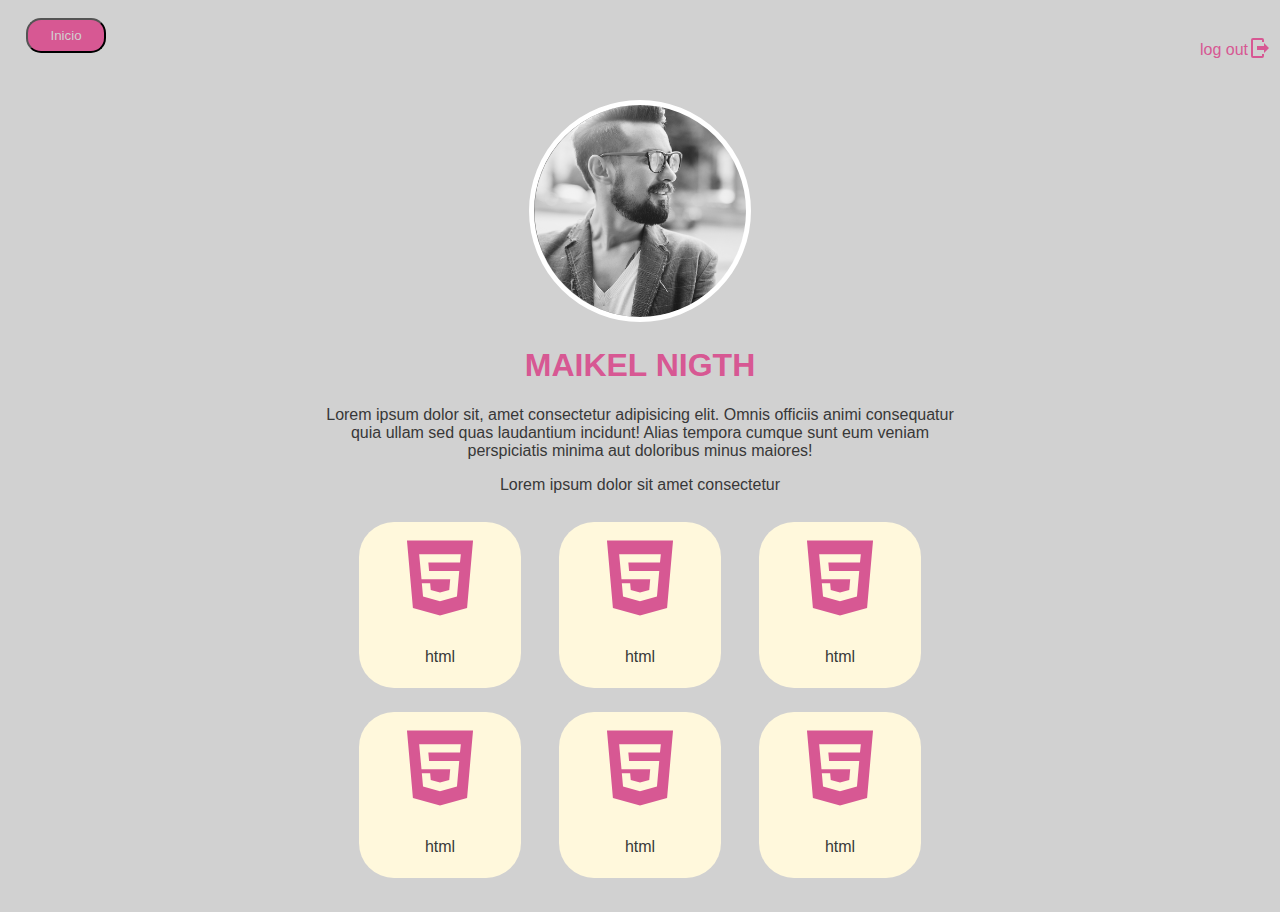
==== grid/grid2/figma/index.html @ 7cc32eda "responsive figma" ====
<!DOCTYPE html>
<html lang="en">
<head>
    <meta charset="UTF-8">
    <meta http-equiv="X-UA-Compatible" content="IE=edge">
    <meta name="viewport" content="width=device-width, initial-scale=1.0">
    <title>Document</title>
    <link rel="stylesheet" href="../style.css" class="css">
</head>
<body>

   <header>
    <button class="button" type="button" name="myButton">Inicio</button>
        <div class="logout">
    <span>log out</span>
        <span><svg style="width:24px;height:24px" viewBox="0 0 24 24">
            <path fill="currentColor" d="M16,17V14H9V10H16V7L21,12L16,17M14,2A2,2 0 0,1 16,4V6H14V4H5V20H14V18H16V20A2,2 0 0,1 14,22H5A2,2 0 0,1 3,20V4A2,2 0 0,1 5,2H14Z" />
        </svg></span>
    </div>
    </header>  
    
    
    <div class="section">
        <div class="avatar">

        </div>
    </div>
    <article>
        <div class="text_area">
            <h1>MAIKEL NIGTH</h1>
<p>Lorem ipsum dolor sit, amet consectetur adipisicing elit. Omnis officiis animi consequatur quia ullam sed quas laudantium incidunt! Alias tempora cumque sunt eum veniam perspiciatis minima aut doloribus minus maiores!</p>
    
    <p>Lorem ipsum dolor sit amet consectetur</p>
</article>
</div>
    <div class="iconos">

        <div class="icon">
           
            <div>
                <svg style="width:100px;height:100px" viewBox="0 0 24 24">
                    <path fill="currentColor" d="M12,17.56L16.07,16.43L16.62,10.33H9.38L9.2,8.3H16.8L17,6.31H7L7.56,12.32H14.45L14.22,14.9L12,15.5L9.78,14.9L9.64,13.24H7.64L7.93,16.43L12,17.56M4.07,3H19.93L18.5,19.2L12,21L5.5,19.2L4.07,3Z" />
                </svg>
            </div>
            <p>html</p>
        </div>
        <div class="icon">
           
            <div>
                <svg style="width:100px;height:100px" viewBox="0 0 24 24">
                    <path fill="currentColor" d="M12,17.56L16.07,16.43L16.62,10.33H9.38L9.2,8.3H16.8L17,6.31H7L7.56,12.32H14.45L14.22,14.9L12,15.5L9.78,14.9L9.64,13.24H7.64L7.93,16.43L12,17.56M4.07,3H19.93L18.5,19.2L12,21L5.5,19.2L4.07,3Z" />
                </svg>
            </div>
            <p>html</p>
        </div>
        <div class="icon">
           
            <div>
                <svg style="width:100px;height:100px" viewBox="0 0 24 24">
                    <path fill="currentColor" d="M12,17.56L16.07,16.43L16.62,10.33H9.38L9.2,8.3H16.8L17,6.31H7L7.56,12.32H14.45L14.22,14.9L12,15.5L9.78,14.9L9.64,13.24H7.64L7.93,16.43L12,17.56M4.07,3H19.93L18.5,19.2L12,21L5.5,19.2L4.07,3Z" />
                </svg>
            </div>
            <p>html</p>
        </div>
        <div class="icon">
           
            <div>
                <svg style="width:100px;height:100px" viewBox="0 0 24 24">
                    <path fill="currentColor" d="M12,17.56L16.07,16.43L16.62,10.33H9.38L9.2,8.3H16.8L17,6.31H7L7.56,12.32H14.45L14.22,14.9L12,15.5L9.78,14.9L9.64,13.24H7.64L7.93,16.43L12,17.56M4.07,3H19.93L18.5,19.2L12,21L5.5,19.2L4.07,3Z" />
                </svg>
            </div>
            <p>html</p>
        </div>
        <div class="icon">
           
            <div>
                <svg style="width:100px;height:100px" viewBox="0 0 24 24">
                    <path fill="currentColor" d="M12,17.56L16.07,16.43L16.62,10.33H9.38L9.2,8.3H16.8L17,6.31H7L7.56,12.32H14.45L14.22,14.9L12,15.5L9.78,14.9L9.64,13.24H7.64L7.93,16.43L12,17.56M4.07,3H19.93L18.5,19.2L12,21L5.5,19.2L4.07,3Z" />
                </svg>
            </div>
            <p>html</p>
        </div>
        <div class="icon">
           
            <div>
                <svg style="width:100px;height:100px" viewBox="0 0 24 24">
                    <path fill="currentColor" d="M12,17.56L16.07,16.43L16.62,10.33H9.38L9.2,8.3H16.8L17,6.31H7L7.56,12.32H14.45L14.22,14.9L12,15.5L9.78,14.9L9.64,13.24H7.64L7.93,16.43L12,17.56M4.07,3H19.93L18.5,19.2L12,21L5.5,19.2L4.07,3Z" />
                </svg>
            </div>
            <p>html</p>
        </div>

       

       
        
        

    </div>


    
</body>
</html>
---- grid/grid2/style.css ----
html {
  font-size: 100%;
}

body, html {
  height: 100%;
}

body {
  font-family: "Gill Sans", "Gill Sans MT", Calibri, "Trebuchet MS", sans-serif;
  background-color: #d1d1d1;
  color: #d75893;
}

.avatar {
  width: 200px;
  height: 200px;
  background-image: url(/grid/grid2/img/user.png);
  padding: 6px;
  border: solid 5px white;
  border-radius: 50%;
  background-color: grey;
  background-position: center;
  background-repeat: no-repeat;
  background-size: cover;
  -webkit-box-align: center;
      -ms-flex-align: center;
          align-items: center;
  display: inline-block;
}

.icon {
  -webkit-box-align: center;
      -ms-flex-align: center;
          align-items: center;
  text-align: center;
  -webkit-box-pack: center;
      -ms-flex-pack: center;
          justify-content: center;
  padding: 6px;
  margin: 12px;
}

header {
  width: 100%;
  display: -webkit-box;
  display: -ms-flexbox;
  display: flex;
  margin-right: 12px;
  margin: 12px;
  -webkit-box-pack: justify;
      -ms-flex-pack: justify;
          justify-content: space-between;
  padding: 6px;
  text-align: center;
  padding: 6px;
}

.button {
  border-radius: 15px;
  background-color: #d75893;
  color: #d1d1d1;
  height: 35px;
  width: 80px;
  padding: 6px;
}

.logout {
  display: -webkit-box;
  display: -ms-flexbox;
  display: flex;
  -webkit-box-align: center;
      -ms-flex-align: center;
          align-items: center;
  -webkit-box-pack: center;
      -ms-flex-pack: center;
          justify-content: center;
  margin: 18px;
}

.section {
  position: relative;
  text-align: center;
}

.iconos {
  display: -webkit-box;
  display: -ms-flexbox;
  display: flex;
  -ms-flex-wrap: wrap;
      flex-wrap: wrap;
  -ms-flex-pack: distribute;
      justify-content: space-around;
}

.icon {
  background-color: cornsilk;
  border-radius: 35px;
  width: 150px;
}

.text_area {
  color: #383838;
  margin: 12px;
  -webkit-box-align: center;
      -ms-flex-align: center;
          align-items: center;
  text-align: center;
}

/*------------------- @media---------------------*/
@media all and (min-width: 600px) {
  .iconos {
    display: -webkit-box;
    display: -ms-flexbox;
    display: flex;
    -ms-flex-wrap: wrap;
        flex-wrap: wrap;
    -ms-flex-pack: distribute;
        justify-content: space-around;
    max-width: 600px;
    -webkit-box-align: center;
        -ms-flex-align: center;
            align-items: center;
    margin-left: auto;
    margin-right: auto;
  }

  .text_area {
    color: #383838;
    margin: 12px;
    -webkit-box-align: center;
        -ms-flex-align: center;
            align-items: center;
    text-align: center;
    max-width: 650px;
    margin-left: auto;
    margin-right: auto;
  }
}
.grid {
  display: -webkit-box;
  display: -ms-flexbox;
  display: flex;
  margin-left: auto;
  margin-right: auto;
  max-width: 2048px;
  width: 80%;
}
.grid__cell {
  padding: 12px;
  margin: 11px;
}
.grid__cell--50 {
  -webkit-box-flex: 0;
      -ms-flex: 0 0 calc(10% - 6px);
          flex: 0 0 calc(10% - 6px);
}
.grid__cell--10 {
  -webkit-box-flex: 0;
      -ms-flex: 0 0 10%;
          flex: 0 0 10%;
}

p {
  color: #383838;
}

h1 {
  color: #d75893;
}
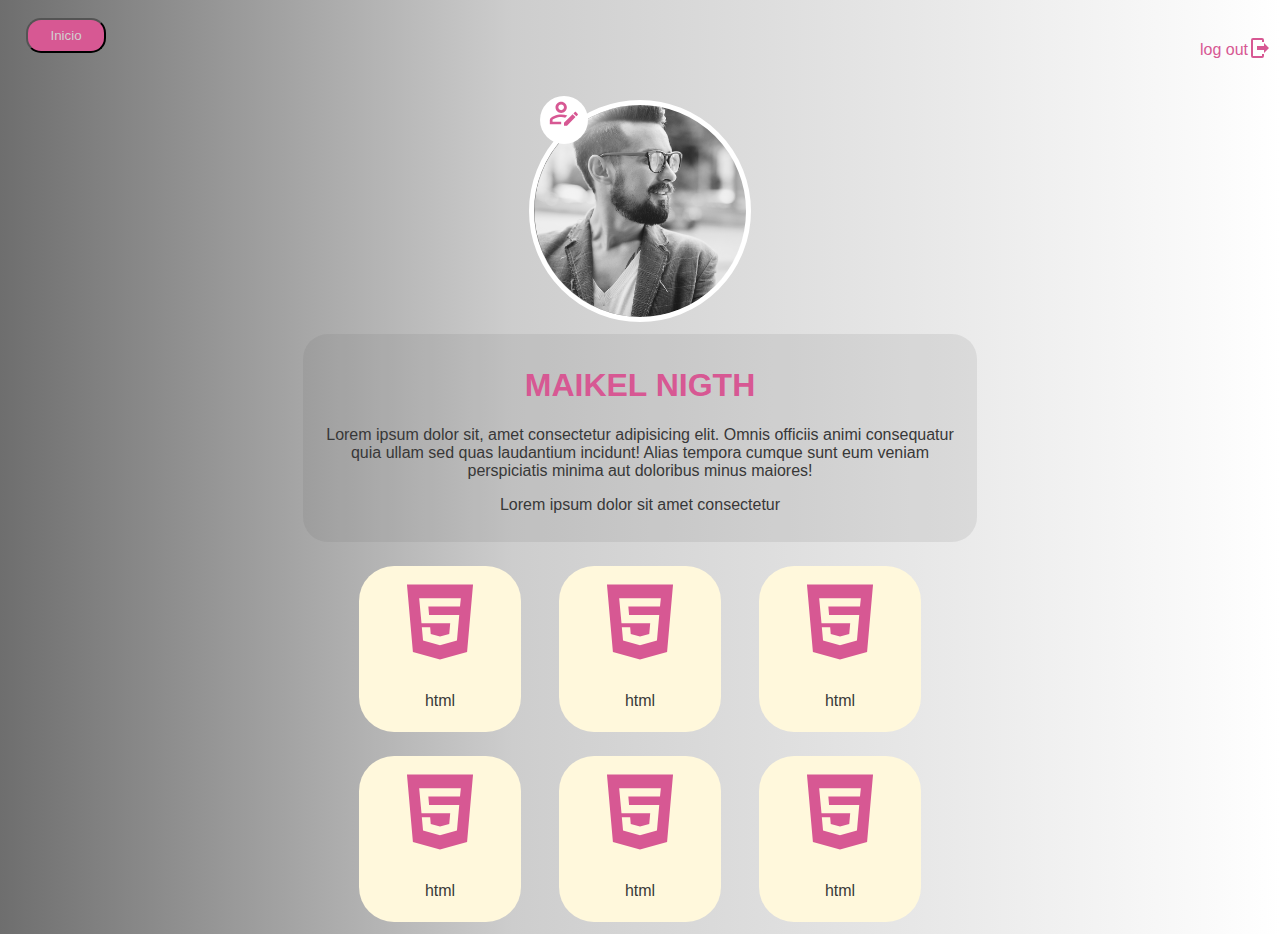
==== commit f875091b: "cambios icono edit" ====
--- a/grid/grid2/figma/index.html
+++ b/grid/grid2/figma/index.html
@@ -22,6 +22,12 @@
     
     <div class="section">
         <div class="avatar">
+            <div class="edit">
+                <svg style="width:34px;height:34px" viewBox="0 0 24 24">
+                    <path fill="currentColor" d="M2 17V20H10V18.11H3.9V17C3.9 16.36 7.03 14.9 10 14.9C10.96 14.91 11.91 15.04 12.83 15.28L14.35 13.76C12.95 13.29 11.5 13.03 10 13C7.33 13 2 14.33 2 17M10 4C7.79 4 6 5.79 6 8S7.79 12 10 12 14 10.21 14 8 12.21 4 10 4M10 10C8.9 10 8 9.11 8 8S8.9 6 10 6 12 6.9 12 8 11.11 10 10 10M21.7 13.35L20.7 14.35L18.65 12.35L19.65 11.35C19.86 11.14 20.21 11.14 20.42 11.35L21.7 12.63C21.91 12.84 21.91 13.19 21.7 13.4M12 18.94L18.06 12.88L20.11 14.88L14.11 20.95H12V18.94" />
+                </svg>
+                
+            </div>
 
         </div>
     </div>
--- a/grid/grid2/style.css
+++ b/grid/grid2/style.css
@@ -8,7 +8,8 @@
 
 body {
   font-family: "Gill Sans", "Gill Sans MT", Calibri, "Trebuchet MS", sans-serif;
-  background-color: #d1d1d1;
+  background: -webkit-gradient(linear, left top, right top, from(#6e6e6e), color-stop(40%, #cdcdcd), to(#fff));
+  background: linear-gradient(90deg, #6e6e6e 0%, #cdcdcd 40%, #fff 100%);
   color: #d75893;
 }
 
@@ -29,6 +30,23 @@
   display: inline-block;
 }
 
+.avatar:hover {
+  border: solid 1px #d75893;
+}
+
+.edit {
+  display: block;
+  margin-top: -15px;
+  background-color: white;
+  border-radius: 50%;
+  width: 3em;
+  height: 3em;
+  -webkit-box-align: center;
+      -ms-flex-align: center;
+          align-items: center;
+  text-align: center;
+}
+
 .icon {
   -webkit-box-align: center;
       -ms-flex-align: center;
@@ -65,6 +83,15 @@
   padding: 6px;
 }
 
+.button:hover {
+  border-radius: 15px;
+  background-color: #141414;
+  color: #d1d1d1;
+  height: 35px;
+  width: 80px;
+  padding: 6px;
+}
+
 .logout {
   display: -webkit-box;
   display: -ms-flexbox;
@@ -99,6 +126,15 @@
   width: 150px;
 }
 
+.icon:hover {
+  background-color: rgba(99, 99, 99, 0.349);
+  border-radius: 35px;
+  width: 150px;
+  border: 2px solid;
+  border-color: #d75893;
+  color: #141414;
+}
+
 .text_area {
   color: #383838;
   margin: 12px;
@@ -106,6 +142,10 @@
       -ms-flex-align: center;
           align-items: center;
   text-align: center;
+  background-color: rgba(99, 99, 99, 0.123);
+  border-radius: 25px;
+  margin: 12px;
+  padding: 12px;
 }
 
 /*------------------- @media---------------------*/
